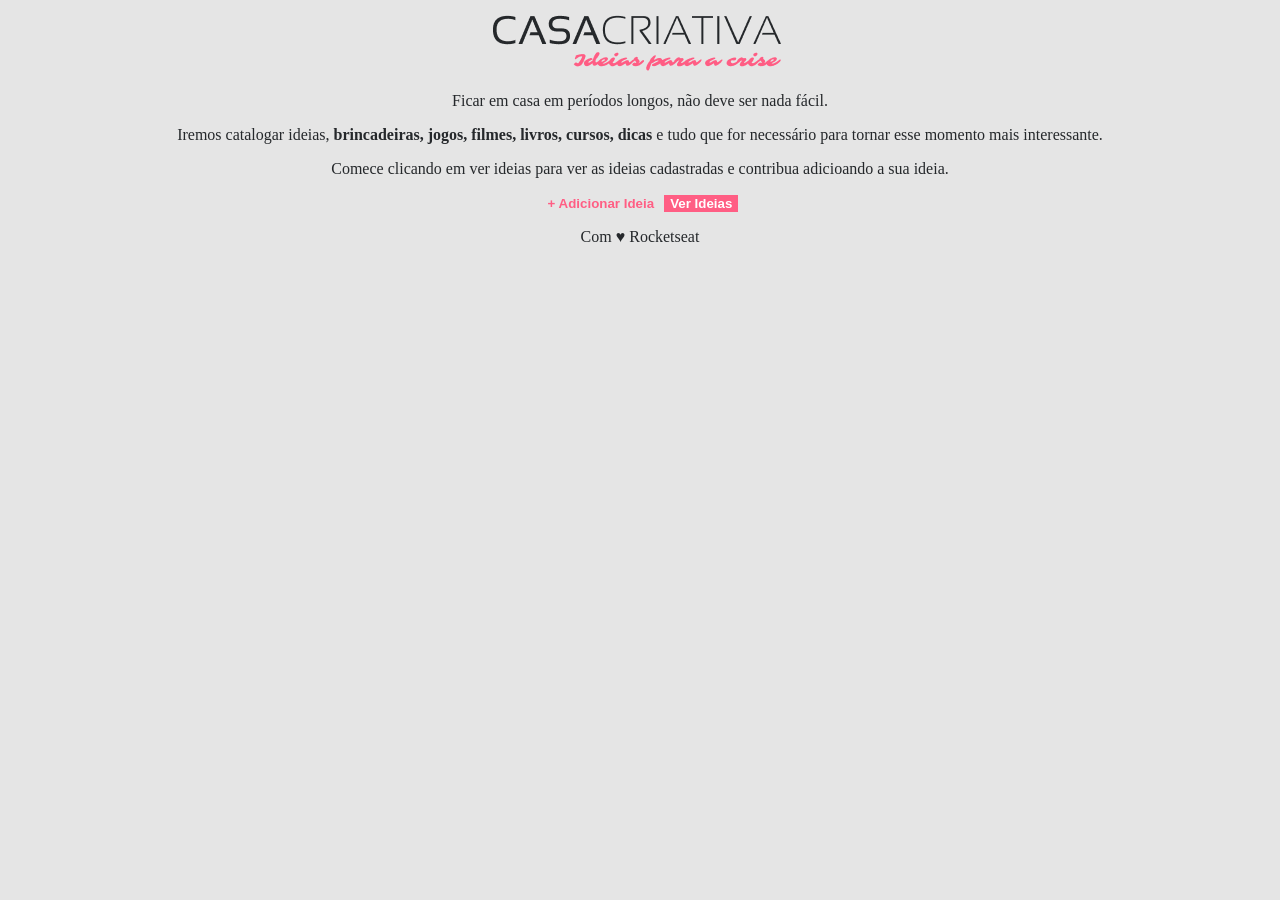
==== index.html @ f4e1ceba "Inicio do projeto" ====
<!DOCTYPE html>
<html lang="en">
<head>
    <meta charset="UTF-8">
    <meta name="viewport" content="width=device-width, initial-scale=1.0">
    <link rel="stylesheet" href="style.css">
    <title>Casa Criativa</title>
</head>
<body>
    <img src="logo.png" alt="Logo Casa Criativa"/>

    <p>Ficar em casa em períodos longos, não deve ser nada fácil.</p>
    <p> Iremos catalogar ideias, <strong>brincadeiras, jogos, filmes, livros, cursos, dicas</strong> e tudo que for
        necessário para tornar esse momento mais interessante.</p>
    <p>Comece clicando em ver ideias para ver as  ideias cadastradas e contribua adicioando a sua ideia.</p>
    
    <button>+ Adicionar Ideia</button>
    <button class="seeIdea">Ver Ideias</button>

    <p id="footer">Com ♥️ <a href="http://rocketseat.com.br">Rocketseat</a></p>

    <script>
        document
            .querySelector('button.seeIdea')
            .addEventListener('click', () => {
                document
                    .querySelector('#footer')
                    .classList
                    .toggle('hide')
            })

    </script>
</body>
</html>
---- style.css ----
body {
    background: #e5e5e5;
    color: #25282B;
    text-align: center;
}

button {
    color: #ff5E84;
    border: none;
    font-weight: bold;
    background: none;
}

.seeIdea {
    background: #ff5E84;
    color: #fff;
}

#footer a {
    color: #25282B;
    text-decoration: none;
}

#footer.hide {
    display: none;
}
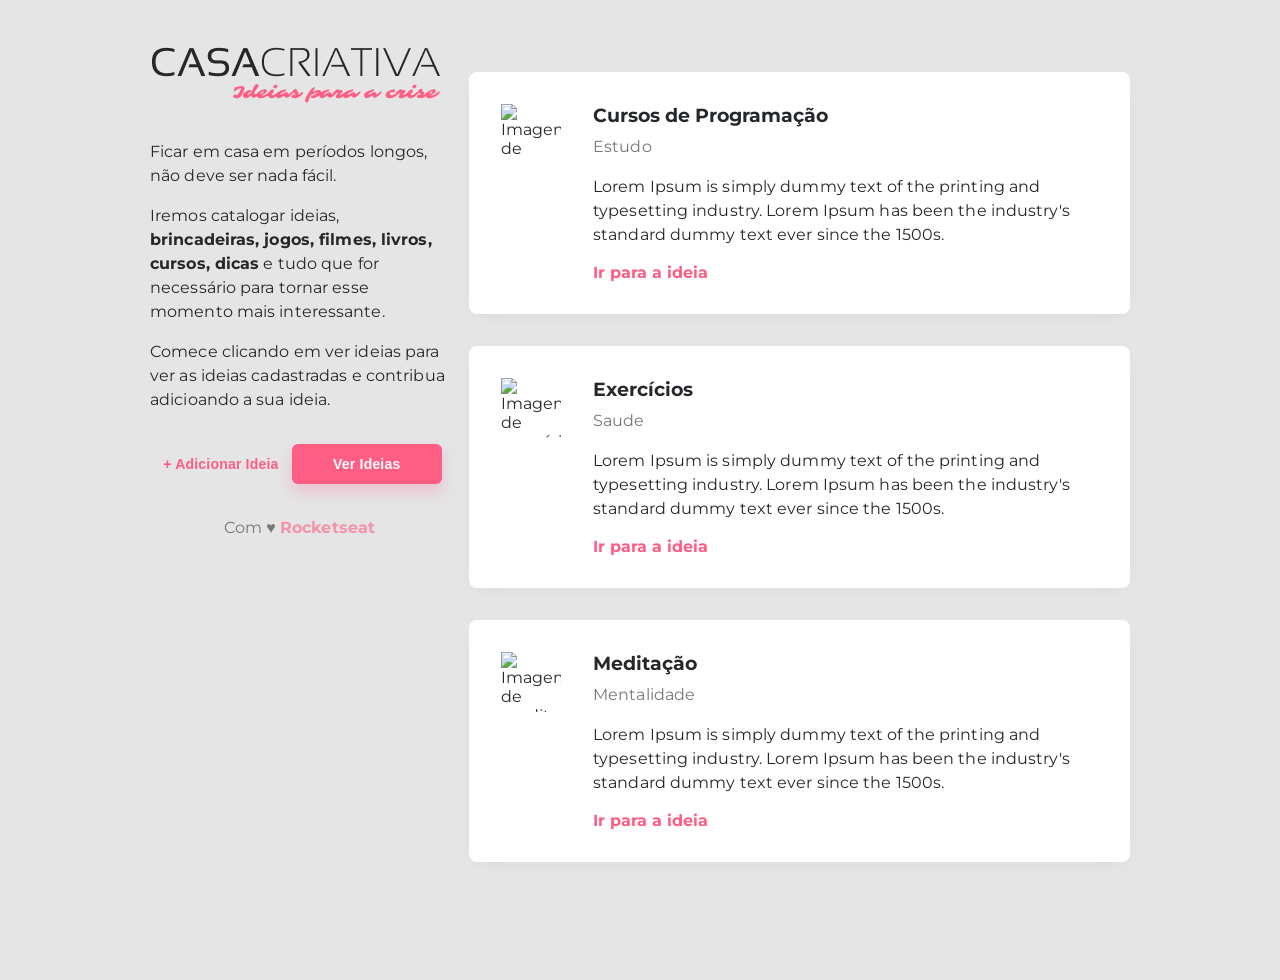
==== commit cc73bd81: "styles" ====
--- a/index.html
+++ b/index.html
@@ -1,34 +1,67 @@
 <!DOCTYPE html>
-<html lang="en">
+<html lang="pt-br">
 <head>
     <meta charset="UTF-8">
     <meta name="viewport" content="width=device-width, initial-scale=1.0">
+    <link href="https://fonts.googleapis.com/css2?family=Montserrat:ital,wght@0,400;0,600;0,700;0,900;1,200&display=swap" rel="stylesheet">
     <link rel="stylesheet" href="style.css">
     <title>Casa Criativa</title>
 </head>
 <body>
-    <img src="logo.png" alt="Logo Casa Criativa"/>
+    <div id="container">
+        <section id="intro">
+            <header>
+                <img src="logo.png" alt="Logo Casa Criativa">
+            </header>
 
-    <p>Ficar em casa em períodos longos, não deve ser nada fácil.</p>
-    <p> Iremos catalogar ideias, <strong>brincadeiras, jogos, filmes, livros, cursos, dicas</strong> e tudo que for
-        necessário para tornar esse momento mais interessante.</p>
-    <p>Comece clicando em ver ideias para ver as  ideias cadastradas e contribua adicioando a sua ideia.</p>
-    
-    <button>+ Adicionar Ideia</button>
-    <button class="seeIdea">Ver Ideias</button>
+            <main>
+                <p>Ficar em casa em períodos longos, não deve ser nada fácil.</p>
+                <p> Iremos catalogar ideias, <strong>brincadeiras, jogos, filmes, livros, cursos, dicas</strong> e tudo que for
+                    necessário para tornar esse momento mais interessante.</p>
+                <p>Comece clicando em ver ideias para ver as  ideias cadastradas e contribua adicioando a sua ideia.</p>
+            </main>
 
-    <p id="footer">Com ♥️ <a href="http://rocketseat.com.br">Rocketseat</a></p>
+            <section id="buttons">
+                <button>+ Adicionar Ideia</button>
+                <button class="seeIdea">Ver Ideias</button>
+            </section>
 
-    <script>
-        document
-            .querySelector('button.seeIdea')
-            .addEventListener('click', () => {
-                document
-                    .querySelector('#footer')
-                    .classList
-                    .toggle('hide')
-            })
+            <footer>
+                <p id="footer">Com ♥️ <a href="http://rocketseat.com.br">Rocketseat</a></p>
+            </footer>
+        </section>
 
-    </script>
+        <section id="last-idea">
+            <div class="idea">
+                <img src="https://image.flaticon.com/icons/svg/2729/2729007.svg" alt="Imagem de curso de programação">
+                <div class="content">
+                    <h3>Cursos de Programação</h3>
+                    <p>Estudo</p>
+                    <div class="description">Lorem Ipsum is simply dummy text of the printing and typesetting industry. Lorem Ipsum has been the industry's standard dummy text ever since the 1500s.</div>
+                    <a href="#">Ir para a ideia</a>
+                </div>
+            </div>
+            <div class="idea">
+                <img src="https://image.flaticon.com/icons/svg/2729/2729005.svg" alt="Imagem de exercícios">
+                <div class="content">
+                    <h3>Exercícios</h3>
+                    <p>Saude</p>
+                    <div class="description">Lorem Ipsum is simply dummy text of the printing and typesetting industry. Lorem Ipsum has been the industry's standard dummy text ever since the 1500s.</div>
+                    <a href="#">Ir para a ideia</a>
+                </div>
+            </div>
+            <div class="idea">
+                <img src="https://image.flaticon.com/icons/svg/2729/2729027.svg" alt="Imagem de meditação">
+                <div class="content">
+                    <h3>Meditação</h3>
+                    <p>Mentalidade</p>
+                    <div class="description">Lorem Ipsum is simply dummy text of the printing and typesetting industry. Lorem Ipsum has been the industry's standard dummy text ever since the 1500s.</div>
+                    <a href="#">Ir para a ideia</a>
+                </div>
+            </div>
+        </section>
+    </div>
+
+    <script src="script.js"></script>
 </body>
 </html>
--- a/style.css
+++ b/style.css
@@ -1,26 +1,120 @@
 body {
     background: #e5e5e5;
     color: #25282B;
-    text-align: center;
+    margin: 0;
+    font-family: 'Montserrat', sans-serif;
+}
+
+.hide {
+    display: none;
+}
+
+a {
+    color: #ff5E84;
+    font-weight: bold;
+    text-decoration: none;
+}
+
+a:hover {
+    text-decoration: underline;
+}
+
+p, .description {
+    font-size: 16px;
+    line-height: 24px;
+    letter-spacing: .1px;
+}
+
+#container {
+    width: 90%;
+    height: 100vh;
+    max-width: 980px;
+    margin: 40px auto;
+    display: flex;
+}
+
+#intro {
+    width: 300px;
+    margin-right: 20px;
+}
+
+main {
+    margin: 32px 0;
+}
+
+#buttons {
+    display: flex;
+    margin-bottom: 32px;
+    justify-content: space-evenly;
 }
 
 button {
     color: #ff5E84;
     border: none;
+    font-size: 14px;
     font-weight: bold;
+    line-height: 18px;
+    letter-spacing: .2px;
     background: none;
+    cursor: pointer;
+    outline: none;
 }
+
+button:hover {
+    text-decoration: underline;
+}
+
 
 .seeIdea {
     background: #ff5E84;
     color: #fff;
+    width: 150px;
+    height: 40px;
+    border-radius: 6px;
+    box-shadow: 0px 8px 16px rgba(255, 0, 92, .16);
 }
 
-#footer a {
-    color: #25282B;
+button.seeIdea:hover {
     text-decoration: none;
 }
 
-#footer.hide {
-    display: none;
+footer {
+    text-align: center;
+    font-size: 14px;
+    font-weight: 400;
+    line-height: 18px;
+    letter-spacing: .2px;
+    color: #777;
+}
+
+footer a {
+    opacity: 0.6;
+}
+
+.idea {
+    display: flex;
+    margin-top: 32px;
+    padding: 32px;
+    border-radius: 8px;
+    box-shadow: 0px 4px 16px -8px rgba(1, 1, 1, 0.1);
+    background: #fff;
+}
+
+.idea img {
+    width: 60px;
+    height: 60px;
+    margin-right: 32px;
+}
+
+.idea p {
+    margin: 8px 0;
+    color: #777;
+}
+
+.idea .description {
+    margin: 16px 0;
+}
+
+.idea h3 {
+    margin: 0;
 }
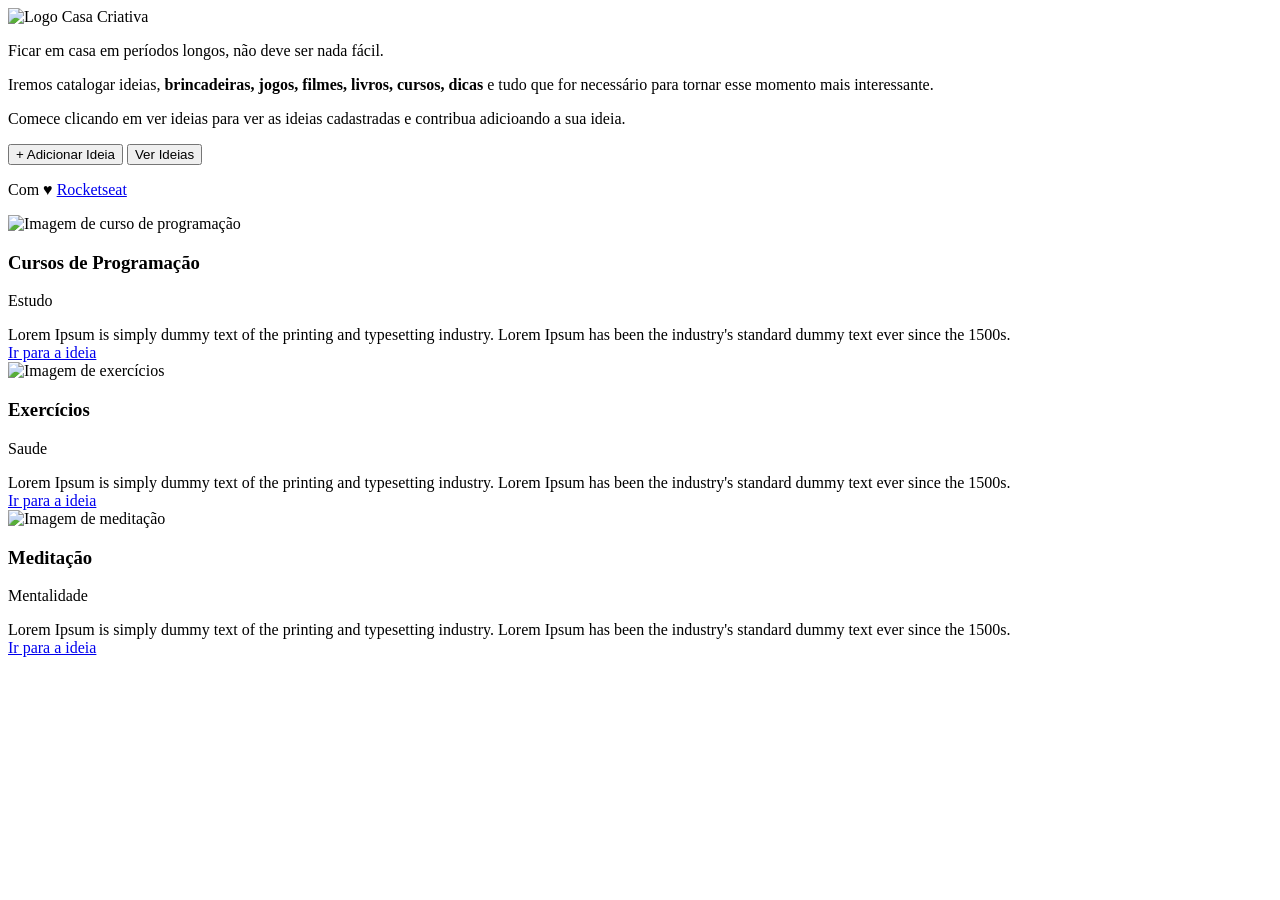
==== commit dda225a7: "organização de arquivos" ====
--- a/index.html
+++ b/index.html
@@ -4,14 +4,14 @@
     <meta charset="UTF-8">
     <meta name="viewport" content="width=device-width, initial-scale=1.0">
     <link href="https://fonts.googleapis.com/css2?family=Montserrat:ital,wght@0,400;0,600;0,700;0,900;1,200&display=swap" rel="stylesheet">
-    <link rel="stylesheet" href="style.css">
+    <link rel="stylesheet" href="css/style.css">
     <title>Casa Criativa</title>
 </head>
 <body>
     <div id="container">
         <section id="intro">
             <header>
-                <img src="logo.png" alt="Logo Casa Criativa">
+                <img src="img/logo.png" alt="Logo Casa Criativa">
             </header>
 
             <main>
@@ -62,6 +62,6 @@
         </section>
     </div>
 
-    <script src="script.js"></script>
+    <script src="js/script.js"></script>
 </body>
 </html>
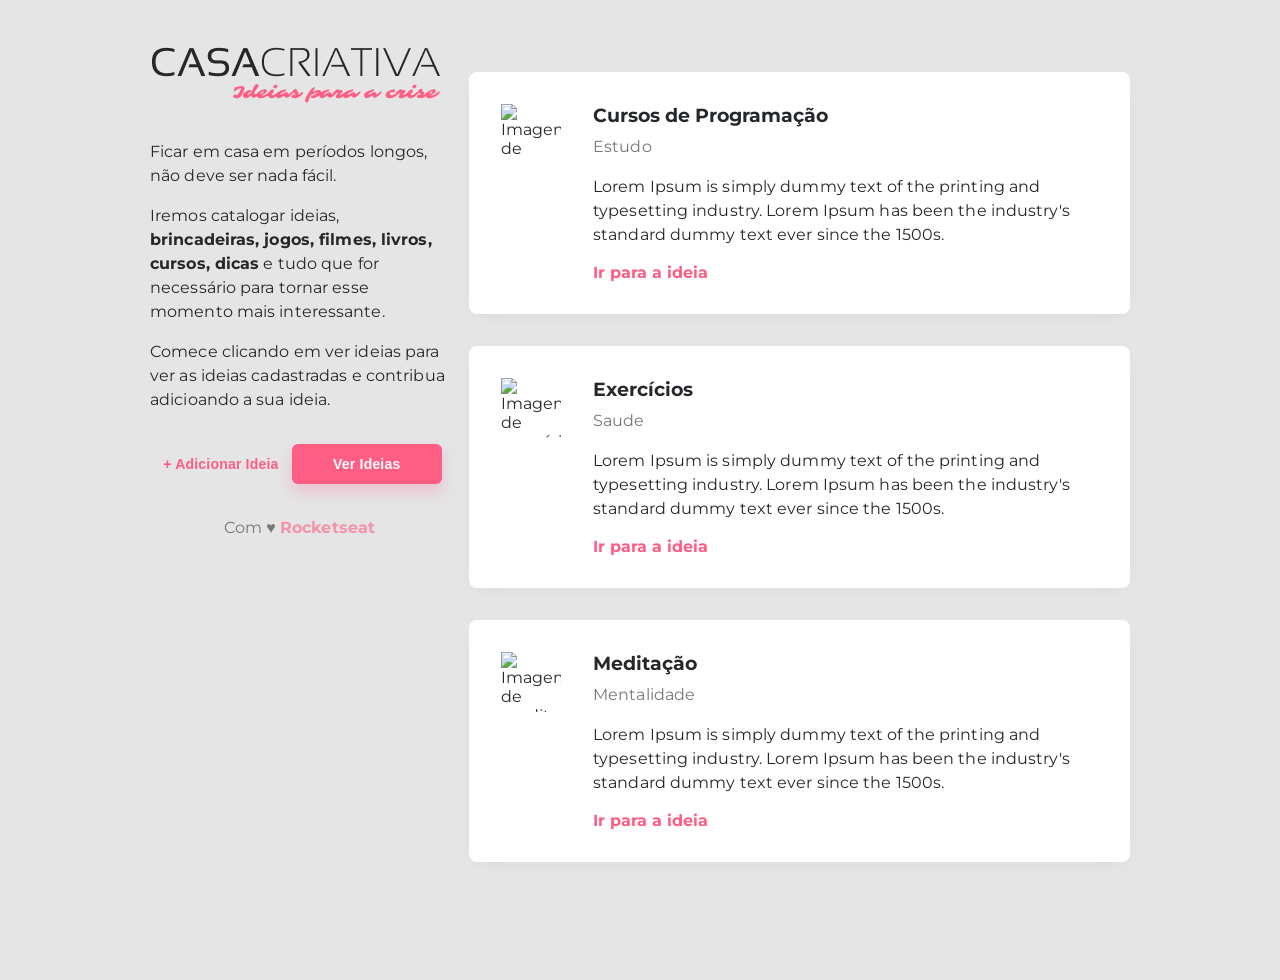
==== commit d02da37c: "correção em alguns src" ====
--- a/index.html
+++ b/index.html
@@ -4,14 +4,14 @@
     <meta charset="UTF-8">
     <meta name="viewport" content="width=device-width, initial-scale=1.0">
     <link href="https://fonts.googleapis.com/css2?family=Montserrat:ital,wght@0,400;0,600;0,700;0,900;1,200&display=swap" rel="stylesheet">
-    <link rel="stylesheet" href="css/style.css">
+    <link rel="stylesheet" href="src/css/style.css">
     <title>Casa Criativa</title>
 </head>
 <body>
     <div id="container">
         <section id="intro">
             <header>
-                <img src="img/logo.png" alt="Logo Casa Criativa">
+                <img src="src/img/logo.png" alt="Logo Casa Criativa">
             </header>
 
             <main>
@@ -62,6 +62,6 @@
         </section>
     </div>
 
-    <script src="js/script.js"></script>
+    <script src="src/js/script.js"></script>
 </body>
 </html>
--- a/src/css/style.css
+++ b/src/css/style.css
@@ -0,0 +1,120 @@
+body {
+    background: #e5e5e5;
+    color: #25282B;
+    margin: 0;
+    font-family: 'Montserrat', sans-serif;
+}
+
+.hide {
+    display: none;
+}
+
+a {
+    color: #ff5E84;
+    font-weight: bold;
+    text-decoration: none;
+}
+
+a:hover {
+    text-decoration: underline;
+}
+
+p, .description {
+    font-size: 16px;
+    line-height: 24px;
+    letter-spacing: .1px;
+}
+
+#container {
+    width: 90%;
+    height: 100vh;
+    max-width: 980px;
+    margin: 40px auto;
+    display: flex;
+}
+
+#intro {
+    width: 300px;
+    margin-right: 20px;
+}
+
+main {
+    margin: 32px 0;
+}
+
+#buttons {
+    display: flex;
+    margin-bottom: 32px;
+    justify-content: space-evenly;
+}
+
+button {
+    color: #ff5E84;
+    border: none;
+    font-size: 14px;
+    font-weight: bold;
+    line-height: 18px;
+    letter-spacing: .2px;
+    background: none;
+    cursor: pointer;
+    outline: none;
+}
+
+button:hover {
+    text-decoration: underline;
+}
+
+
+.seeIdea {
+    background: #ff5E84;
+    color: #fff;
+    width: 150px;
+    height: 40px;
+    border-radius: 6px;
+    box-shadow: 0px 8px 16px rgba(255, 0, 92, .16);
+}
+
+button.seeIdea:hover {
+    text-decoration: none;
+}
+
+footer {
+    text-align: center;
+    font-size: 14px;
+    font-weight: 400;
+    line-height: 18px;
+    letter-spacing: .2px;
+    color: #777;
+}
+
+footer a {
+    opacity: 0.6;
+}
+
+.idea {
+    display: flex;
+    margin-top: 32px;
+    padding: 32px;
+    border-radius: 8px;
+    box-shadow: 0px 4px 16px -8px rgba(1, 1, 1, 0.1);
+    background: #fff;
+}
+
+.idea img {
+    width: 60px;
+    height: 60px;
+    margin-right: 32px;
+}
+
+.idea p {
+    margin: 8px 0;
+    color: #777;
+}
+
+.idea .description {
+    margin: 16px 0;
+}
+
+.idea h3 {
+    margin: 0;
+}
